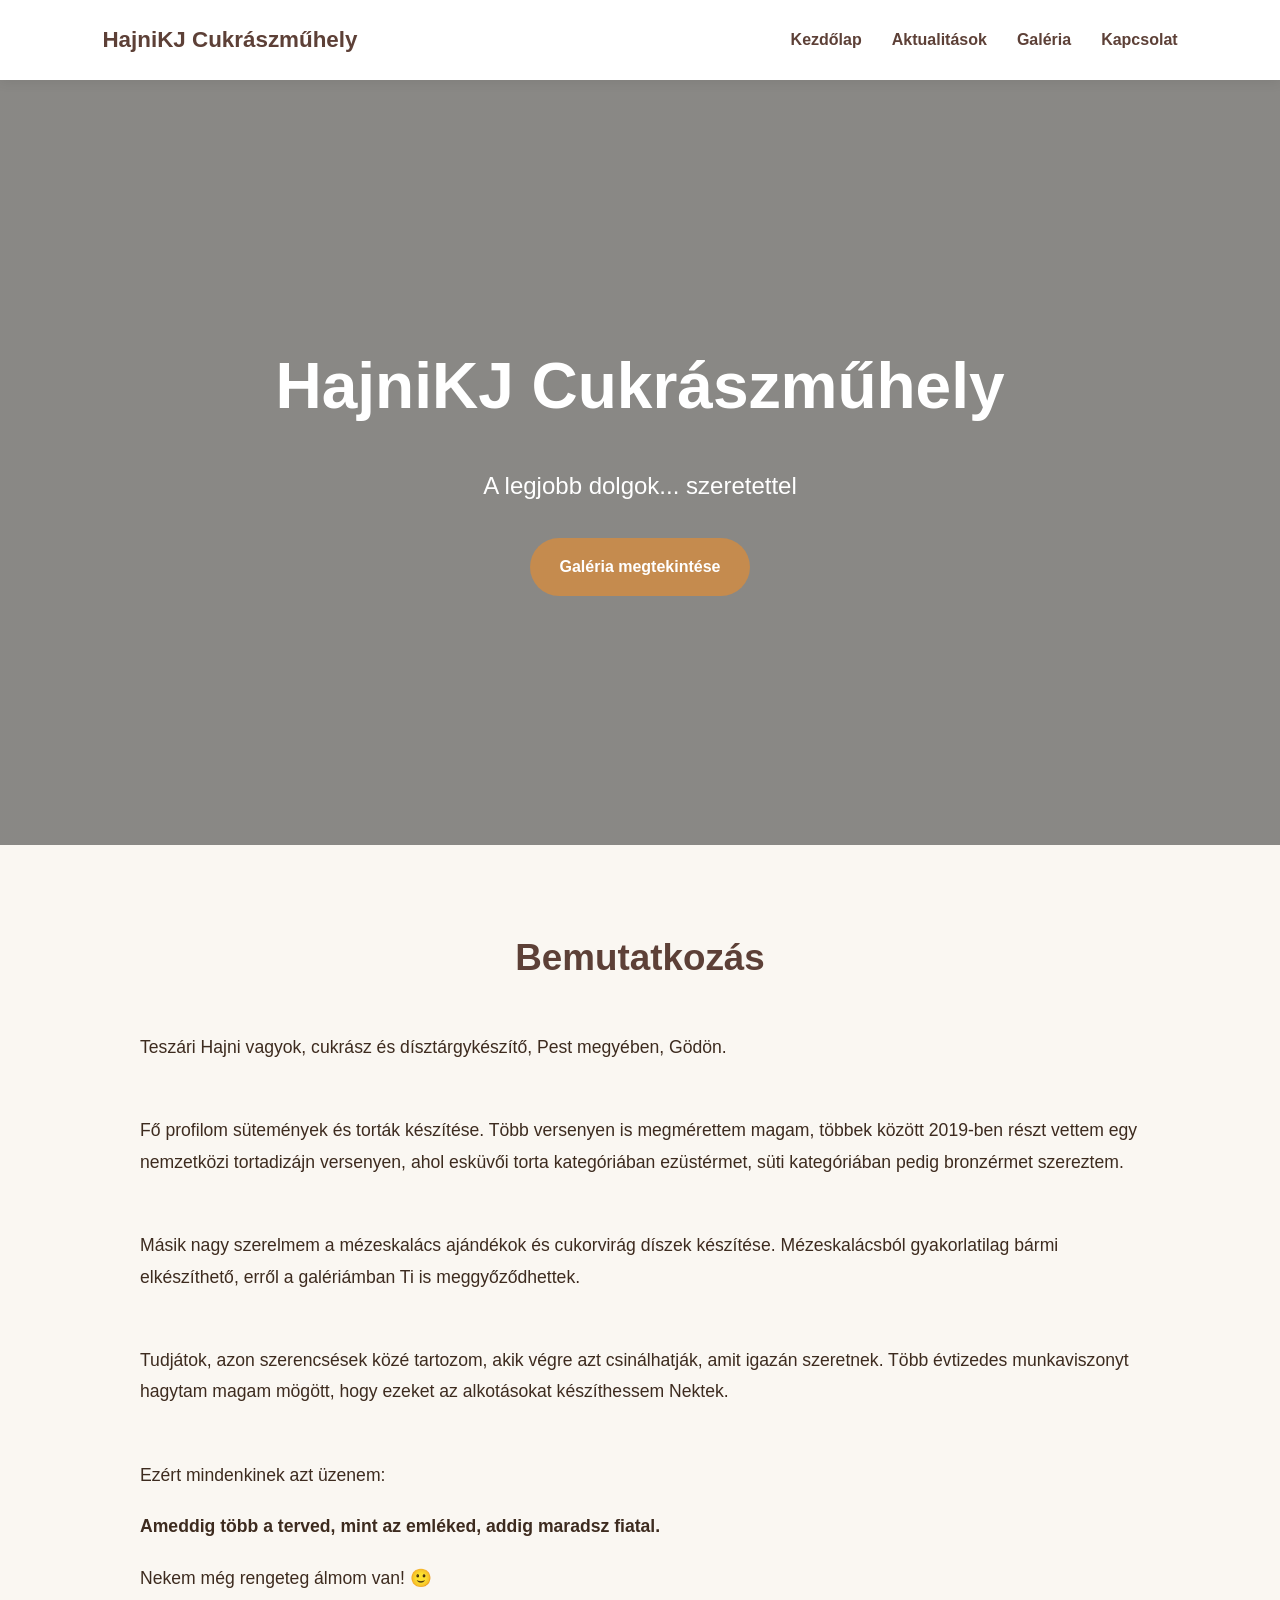
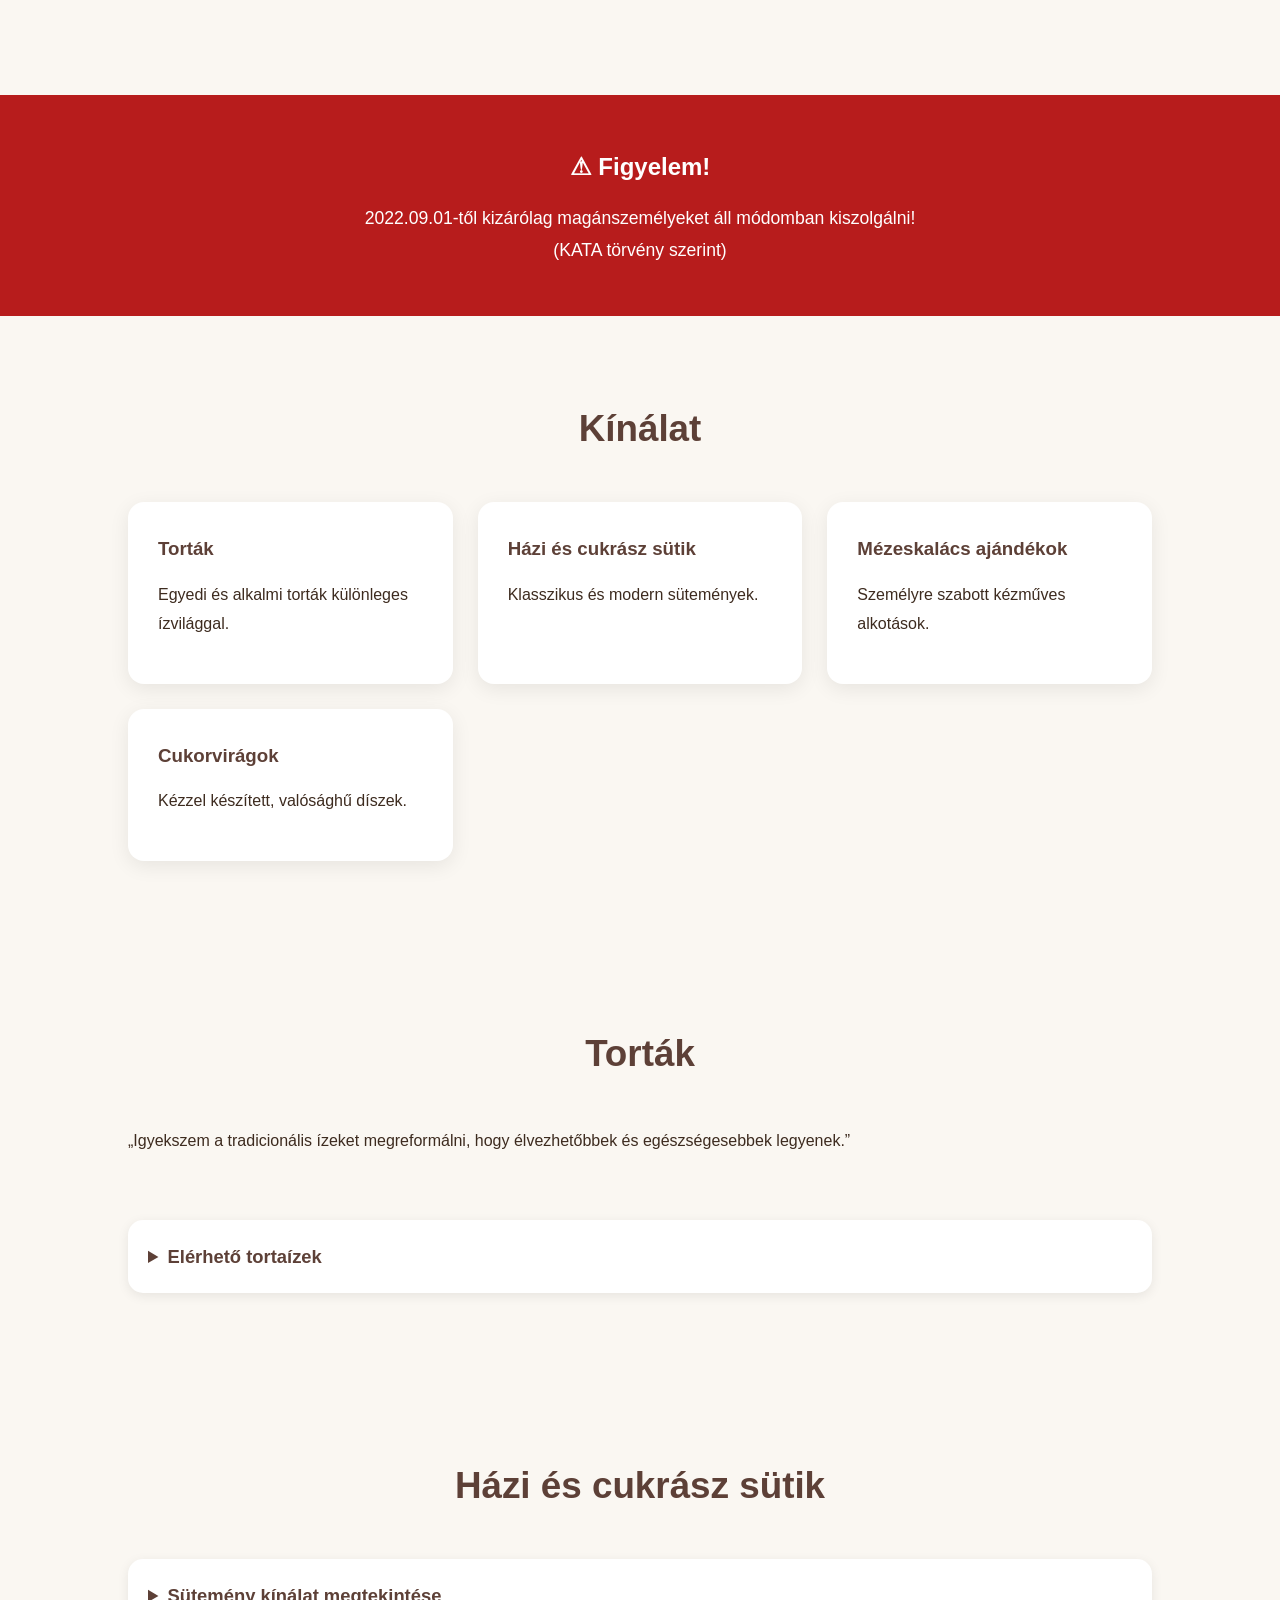
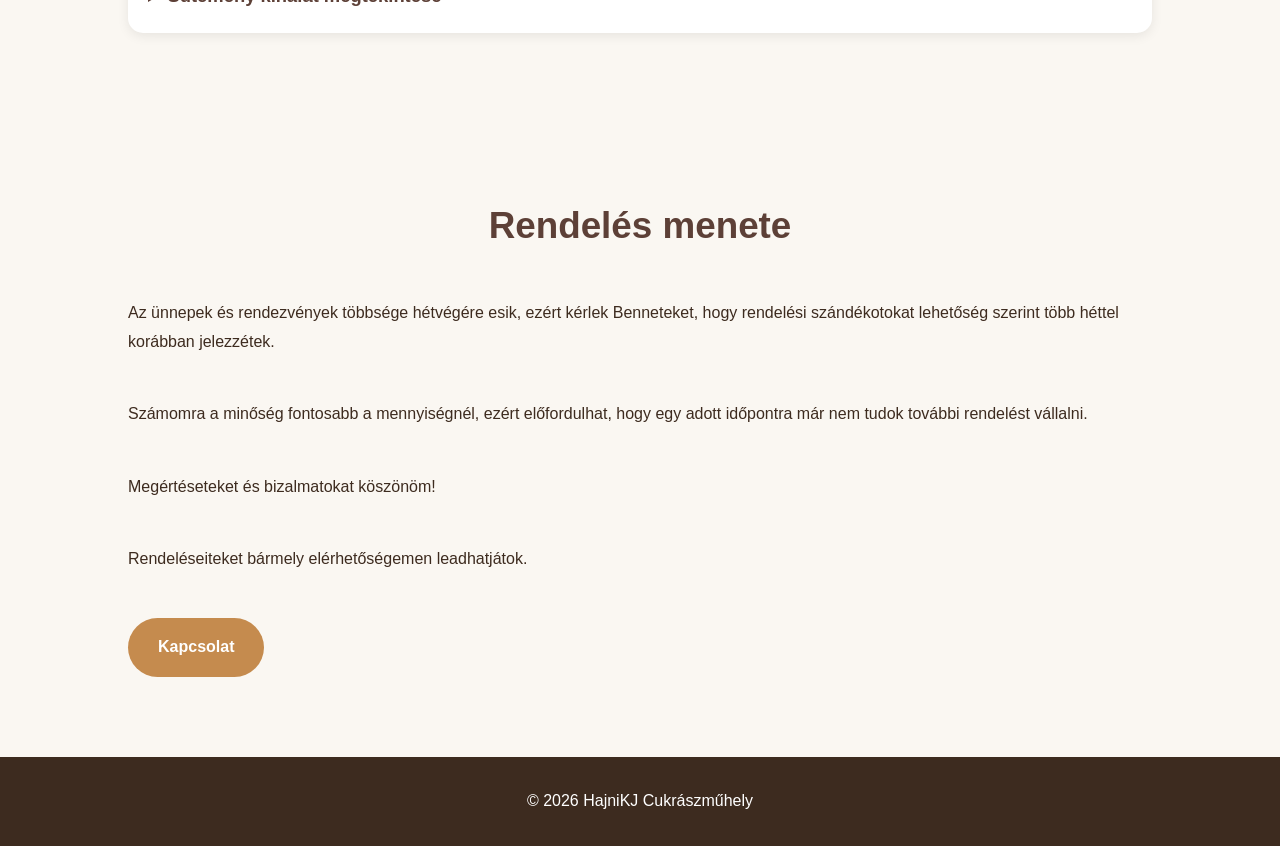
==== index.html @ 7b733319 "Skeleton for final page structure, with placeholders" ====
<!DOCTYPE html>
<html lang="hu">

<head>
    <meta charset="UTF-8">
    <meta name="viewport" content="width=device-width, initial-scale=1.0">

    <title>HajniKJ Cukrászműhely</title>

    <link rel="stylesheet" href="styles.css">
</head>

<body>

    <nav class="navbar">
        <div class="logo">
            HajniKJ Cukrászműhely
        </div>

        <ul>
            <li><a href="index.html">Kezdőlap</a></li>
            <li><a href="aktualitasok.html">Aktualitások</a></li>
            <li><a href="galeria.html">Galéria</a></li>
            <li><a href="kapcsolat.html">Kapcsolat</a></li>
        </ul>
    </nav>

    <header class="hero-header">
        <div class="hero">

            <h1>HajniKJ Cukrászműhely</h1>

            <p>
                A legjobb dolgok... szeretettel
            </p>

            <a class="button" href="galeria.html">
                Galéria megtekintése
            </a>

        </div>
    </header>

    <section class="section">

        <h2>Bemutatkozás</h2>

        <div class="about">

            <p>
                Teszári Hajni vagyok, cukrász és dísztárgykészítő, Pest megyében, Gödön.
            </p>

            <br>

            <p>
                Fő profilom sütemények és torták készítése. Több versenyen is megmérettem magam,
                többek között 2019-ben részt vettem egy nemzetközi tortadizájn versenyen,
                ahol esküvői torta kategóriában ezüstérmet, süti kategóriában pedig bronzérmet szereztem.
            </p>

            <br>

            <p>
                Másik nagy szerelmem a mézeskalács ajándékok és cukorvirág díszek készítése.
                Mézeskalácsból gyakorlatilag bármi elkészíthető,
                erről a galériámban Ti is meggyőződhettek.
            </p>

            <br>

            <p>
                Tudjátok, azon szerencsések közé tartozom,
                akik végre azt csinálhatják, amit igazán szeretnek.
                Több évtizedes munkaviszonyt hagytam magam mögött,
                hogy ezeket az alkotásokat készíthessem Nektek.
            </p>

            <br>

            <p>
                Ezért mindenkinek azt üzenem:
            </p>

            <p>
                <strong>
                    Ameddig több a terved, mint az emléked,
                    addig maradsz fiatal.
                </strong>
            </p>

            <p>
                Nekem még rengeteg álmom van! 🙂
            </p>

        </div>

    </section>

    <section class="warning-banner">

        <h2>⚠ Figyelem!</h2>

        <p>
            2022.09.01-től kizárólag magánszemélyeket áll módomban kiszolgálni!
        </p>

        <p>
            (KATA törvény szerint)
        </p>

    </section>

    <section class="section">

        <h2>Kínálat</h2>

        <div class="cards">

            <div class="card">
                <h3>Torták</h3>
                <p>
                    Egyedi és alkalmi torták különleges ízvilággal.
                </p>
            </div>

            <div class="card">
                <h3>Házi és cukrász sütik</h3>
                <p>
                    Klasszikus és modern sütemények.
                </p>
            </div>

            <div class="card">
                <h3>Mézeskalács ajándékok</h3>
                <p>
                    Személyre szabott kézműves alkotások.
                </p>
            </div>

            <div class="card">
                <h3>Cukorvirágok</h3>
                <p>
                    Kézzel készített, valósághű díszek.
                </p>
            </div>

        </div>

    </section>

    <section class="section">

        <h2>Torták</h2>

        <p>
            „Igyekszem a tradicionális ízeket megreformálni,
            hogy élvezhetőbbek és egészségesebbek legyenek.”
        </p>

        <br>

        <details>
            <summary><strong>Elérhető tortaízek</strong></summary>

            <ul>
                <li>Chilis csoki</li>
                <li>Csoki</li>
                <li>Dobos</li>
                <li>Eszterházy</li>
                <li>Fehércsokis meggyes</li>
                <li>Feketeerdő</li>
                <li>Gyümölcsös mascarponés</li>
                <li>Karamelles</li>
                <li>Kávé mousse</li>
                <li>Kinder</li>
                <li>Nutellás</li>
                <li>Oroszkrém</li>
                <li>Puncs</li>
                <li>Raffaello</li>
                <li>Rákóczi túrós</li>
                <li>Sacher</li>
                <li>Somlói</li>
                <li>Somlói revolúció</li>
                <li>Sós karamell</li>
                <li>Tiramisu</li>
                <li>Tiramlói</li>
                <li>Transzilvánia</li>
            </ul>

        </details>

    </section>

    <section class="section">

        <h2>Házi és cukrász sütik</h2>

        <details>

            <summary>
                <strong>Sütemény kínálat megtekintése</strong>
            </summary>

            <h3>Házi sütik</h3>

            <ul>
                <li>Almás pite (Gundel recept alapján)</li>
                <li>Antizserbó</li>
                <li>Dióhabos csiga</li>
                <li>Diós kosárka</li>
                <li>Diós linzer</li>
                <li>Habos-diós szelet</li>
                <li>Ischler</li>
                <li>Kókusz kocka</li>
                <li>Kókusztekercs</li>
                <li>Lajcsi szelet</li>
                <li>Lekváros tekercs</li>
                <li>Linzer hajócska</li>
                <li>London szelet</li>
                <li>Mézes krémes</li>
                <li>Mirinda szelet</li>
                <li>Non plus ultra</li>
                <li>Sajtkrémes fánkocska</li>
                <li>Sakk-matt</li>
                <li>Sós vágott apró sütemény</li>
                <li>Tiroli rétes</li>
                <li>Zserbó</li>
            </ul>

            <h3>Cukrász sütik</h3>

            <ul>
                <li>Citromos krémes</li>
                <li>Csoki mousse szelet</li>
                <li>Díjnyertes almás pite muffin</li>
                <li>Dupla csoki mousse</li>
                <li>Eckler fánk</li>
                <li>Epres krémes</li>
                <li>Eszterházy szelet</li>
                <li>Francia krémes</li>
                <li>Gyümölcsös pohárdesszert</li>
                <li>Hartyáni krémes</li>
                <li>Képviselő fánk</li>
                <li>Kinder tejszelet</li>
                <li>Macaron</li>
                <li>Málna krémes</li>
                <li>Marlenka</li>
                <li>Meggyes krémes</li>
                <li>Mézeskalács szelet</li>
                <li>Nagymama krémese</li>
                <li>Oroszkrém kocka</li>
                <li>Rákóczi szelet</li>
                <li>Rigó Jancsi</li>
                <li>Sacher szelet</li>
                <li>Somlói szelet</li>
                <li>Somlói revolúció</li>
                <li>Tiramisu szelet</li>
                <li>Tiramlói szelet</li>
                <li>Transzilvánia szelet</li>
            </ul>

        </details>

    </section>

    <section class="section">

        <h2>Rendelés menete</h2>

        <p>
            Az ünnepek és rendezvények többsége hétvégére esik,
            ezért kérlek Benneteket,
            hogy rendelési szándékotokat lehetőség szerint
            több héttel korábban jelezzétek.
        </p>

        <br>

        <p>
            Számomra a minőség fontosabb a mennyiségnél,
            ezért előfordulhat,
            hogy egy adott időpontra már nem tudok további rendelést vállalni.
        </p>

        <br>

        <p>
            Megértéseteket és bizalmatokat köszönöm!
        </p>

        <br>

        <p>
            Rendeléseiteket bármely elérhetőségemen leadhatjátok.
        </p>

        <br>

        <a class="button" href="kapcsolat.html">
            Kapcsolat
        </a>

    </section>

    <footer>

        © 2026 HajniKJ Cukrászműhely

    </footer>

</body>

</html>
---- styles.css ----
*
{
    margin: 0;
    padding: 0;
    box-sizing: border-box;
}

html
{
    scroll-behavior: smooth;
}

body
{
    font-family: "Segoe UI", sans-serif;
    background: #faf7f2;
    color: #3d2b1f;
    line-height: 1.8;
}

/* -------------------- */
/* NAVBAR */
/* -------------------- */

.navbar
{
    position: sticky;
    top: 0;
    z-index: 1000;

    display: flex;
    justify-content: space-between;
    align-items: center;

    padding: 20px 8%;

    background: rgba(255,255,255,0.97);

    backdrop-filter: blur(8px);

    box-shadow: 0 2px 12px rgba(0,0,0,0.08);
}

.logo
{
    font-size: 1.4rem;
    font-weight: 700;
    color: #5d4037;
}

.navbar ul
{
    display: flex;
    gap: 30px;

    list-style: none;
}

.navbar a
{
    text-decoration: none;
    color: #5d4037;
    font-weight: 600;

    transition: 0.2s;
}

.navbar a:hover
{
    color: #c58b4e;
}

/* -------------------- */
/* HERO */
/* -------------------- */

.hero-header
{
    min-height: 85vh;

    background:
        linear-gradient(
            rgba(0,0,0,.45),
            rgba(0,0,0,.45)
        ),
        url("https://images.unsplash.com/photo-1578985545062-69928b1d9587?q=80&w=1800");

    background-size: cover;
    background-position: center;

    display: flex;
    justify-content: center;
    align-items: center;

    text-align: center;
}

.hero
{
    color: white;
    padding: 30px;
}

.hero h1
{
    font-size: 4rem;
    margin-bottom: 20px;
}

.hero p
{
    font-size: 1.5rem;
    margin-bottom: 30px;
}

/* -------------------- */
/* BUTTONS */
/* -------------------- */

.button
{
    display: inline-block;

    padding: 15px 30px;

    border-radius: 999px;

    background: #c58b4e;

    color: white;
    text-decoration: none;
    font-weight: 600;

    transition: .25s;
}

.button:hover
{
    background: #a66f38;
    transform: translateY(-2px);
}

/* -------------------- */
/* SECTIONS */
/* -------------------- */

.section
{
    padding: 80px 10%;
}

.section h2
{
    text-align: center;

    margin-bottom: 40px;

    color: #5d4037;

    font-size: 2.3rem;
}

.section p
{
    margin-bottom: 15px;
}

/* -------------------- */
/* ABOUT */
/* -------------------- */

.about
{
    max-width: 1000px;
    margin: auto;
    font-size: 1.1rem;
}

.about p
{
    margin-bottom: 20px;
}

/* -------------------- */
/* WARNING BANNER */
/* -------------------- */

.warning-banner
{
    background: #b71c1c;
    color: white;

    text-align: center;

    padding: 50px 20px;
}

.warning-banner h2
{
    color: white;
    margin-bottom: 15px;
}

.warning-banner p
{
    font-size: 1.1rem;
}

/* -------------------- */
/* CARDS */
/* -------------------- */

.cards
{
    display: grid;

    grid-template-columns:
        repeat(auto-fit, minmax(250px,1fr));

    gap: 25px;
}

.card
{
    background: white;

    padding: 30px;

    border-radius: 16px;

    box-shadow:
        0 5px 20px rgba(0,0,0,.08);

    transition: .25s;
}

.card:hover
{
    transform: translateY(-5px);
}

.card h3
{
    margin-bottom: 15px;
    color: #5d4037;
}

/* -------------------- */
/* DETAILS */
/* -------------------- */

details
{
    background: white;

    border-radius: 15px;

    padding: 20px;

    margin-top: 20px;

    box-shadow:
        0 3px 12px rgba(0,0,0,.08);
}

summary
{
    cursor: pointer;

    font-size: 1.15rem;
    font-weight: bold;

    color: #5d4037;
}

details ul
{
    margin-top: 20px;
    padding-left: 25px;
}

details h3
{
    margin-top: 25px;
    margin-bottom: 15px;
}

/* -------------------- */
/* GALLERY */
/* -------------------- */

.gallery
{
    display: grid;

    grid-template-columns:
        repeat(auto-fit,minmax(300px,1fr));

    gap: 25px;
}

.gallery img
{
    width: 100%;
    height: 300px;

    object-fit: cover;

    border-radius: 16px;

    transition: .3s;

    box-shadow:
        0 4px 15px rgba(0,0,0,.08);
}

.gallery img:hover
{
    transform: scale(1.03);
}

/* -------------------- */
/* BLOG */
/* -------------------- */

.news-card
{
    background: white;

    border-radius: 18px;

    overflow: hidden;

    margin-bottom: 50px;

    box-shadow:
        0 4px 15px rgba(0,0,0,.08);
}

.news-card img
{
    width: 100%;
    height: 350px;

    object-fit: cover;
}

.news-card h2
{
    padding: 25px 25px 10px;
    margin: 0;
    text-align: left;
}

.news-card p
{
    padding: 0 25px 25px;
}

/* -------------------- */
/* CONTACT PAGE */
/* -------------------- */

.contact-wrapper
{
    max-width: 1000px;
    margin: auto;
}

.contact-info
{
    text-align: center;
    margin-bottom: 50px;
}

.contact-info p
{
    margin-bottom: 10px;
}

.contact-info a
{
    color: #5d4037;
    text-decoration: none;
}

.contact-info a:hover
{
    color: #c58b4e;
}

form
{
    background: white;

    padding: 40px;

    border-radius: 18px;

    box-shadow:
        0 5px 20px rgba(0,0,0,.08);
}

input,
textarea,
select
{
    width: 100%;

    padding: 15px;

    margin-bottom: 15px;

    border: 1px solid #ddd;

    border-radius: 10px;

    font-size: 1rem;
}

textarea
{
    resize: vertical;
}

button
{
    border: none;

    background: #c58b4e;

    color: white;

    padding: 15px 30px;

    border-radius: 999px;

    font-size: 1rem;

    cursor: pointer;

    transition: .25s;
}

button:hover
{
    background: #a66f38;
}

/* -------------------- */
/* FOOTER */
/* -------------------- */

footer
{
    background: #3d2b1f;

    color: white;

    text-align: center;

    padding: 30px;
}

/* -------------------- */
/* MOBILE */
/* -------------------- */

@media (max-width: 768px)
{
    .navbar
    {
        flex-direction: column;
        gap: 15px;
    }

    .navbar ul
    {
        flex-wrap: wrap;
        justify-content: center;
        gap: 15px;
    }

    .hero h1
    {
        font-size: 2.4rem;
    }

    .hero p
    {
        font-size: 1.1rem;
    }

    .section
    {
        padding: 60px 6%;
    }

    form
    {
        padding: 25px;
    }
}

/* -------------------- */
/* PAGE HEADER */
/* -------------------- */

.page-header
{
    height: 40vh;

    background:
        linear-gradient(
            rgba(0,0,0,.45),
            rgba(0,0,0,.45)
        ),
        url("https://images.unsplash.com/photo-1551024601-bec78aea704b?q=80&w=1600");

    background-size: cover;
    background-position: center;

    display: flex;
    justify-content: center;
    align-items: center;

    text-align: center;
}

.page-header-content
{
    color: white;
}

.page-header-content h1
{
    font-size: 3rem;
    margin-bottom: 15px;
}

/* -------------------- */
/* NEWS CONTENT */
/* -------------------- */

.news-content
{
    padding: 30px;
}

.news-content h2
{
    text-align: left;
    margin-bottom: 20px;
}

/* -------------------- */
/* SEASON GALLERY */
/* -------------------- */

.season-gallery
{
    display: grid;

    grid-template-columns:
        repeat(auto-fit,minmax(220px,1fr));

    gap: 15px;

    margin-top: 25px;
}

.season-gallery img
{
    width: 100%;
    height: 220px;

    object-fit: cover;

    border-radius: 12px;

    transition: .3s;
}

.season-gallery img:hover
{
    transform: scale(1.03);
}

/* -------------------- */
/* GALLERY PAGE */
/* -------------------- */

.gallery-intro
{
    max-width: 900px;
    margin: auto;
    text-align: center;
    font-size: 1.1rem;
}

.gallery-grid
{
    display: grid;

    grid-template-columns:
        repeat(auto-fit,minmax(280px,1fr));

    gap: 20px;
}

.gallery-grid img
{
    width: 100%;
    aspect-ratio: 1;

    object-fit: cover;

    border-radius: 16px;

    cursor: pointer;

    transition: .3s;

    box-shadow:
        0 4px 15px rgba(0,0,0,.08);
}

.gallery-grid img:hover
{
    transform: scale(1.03);
}
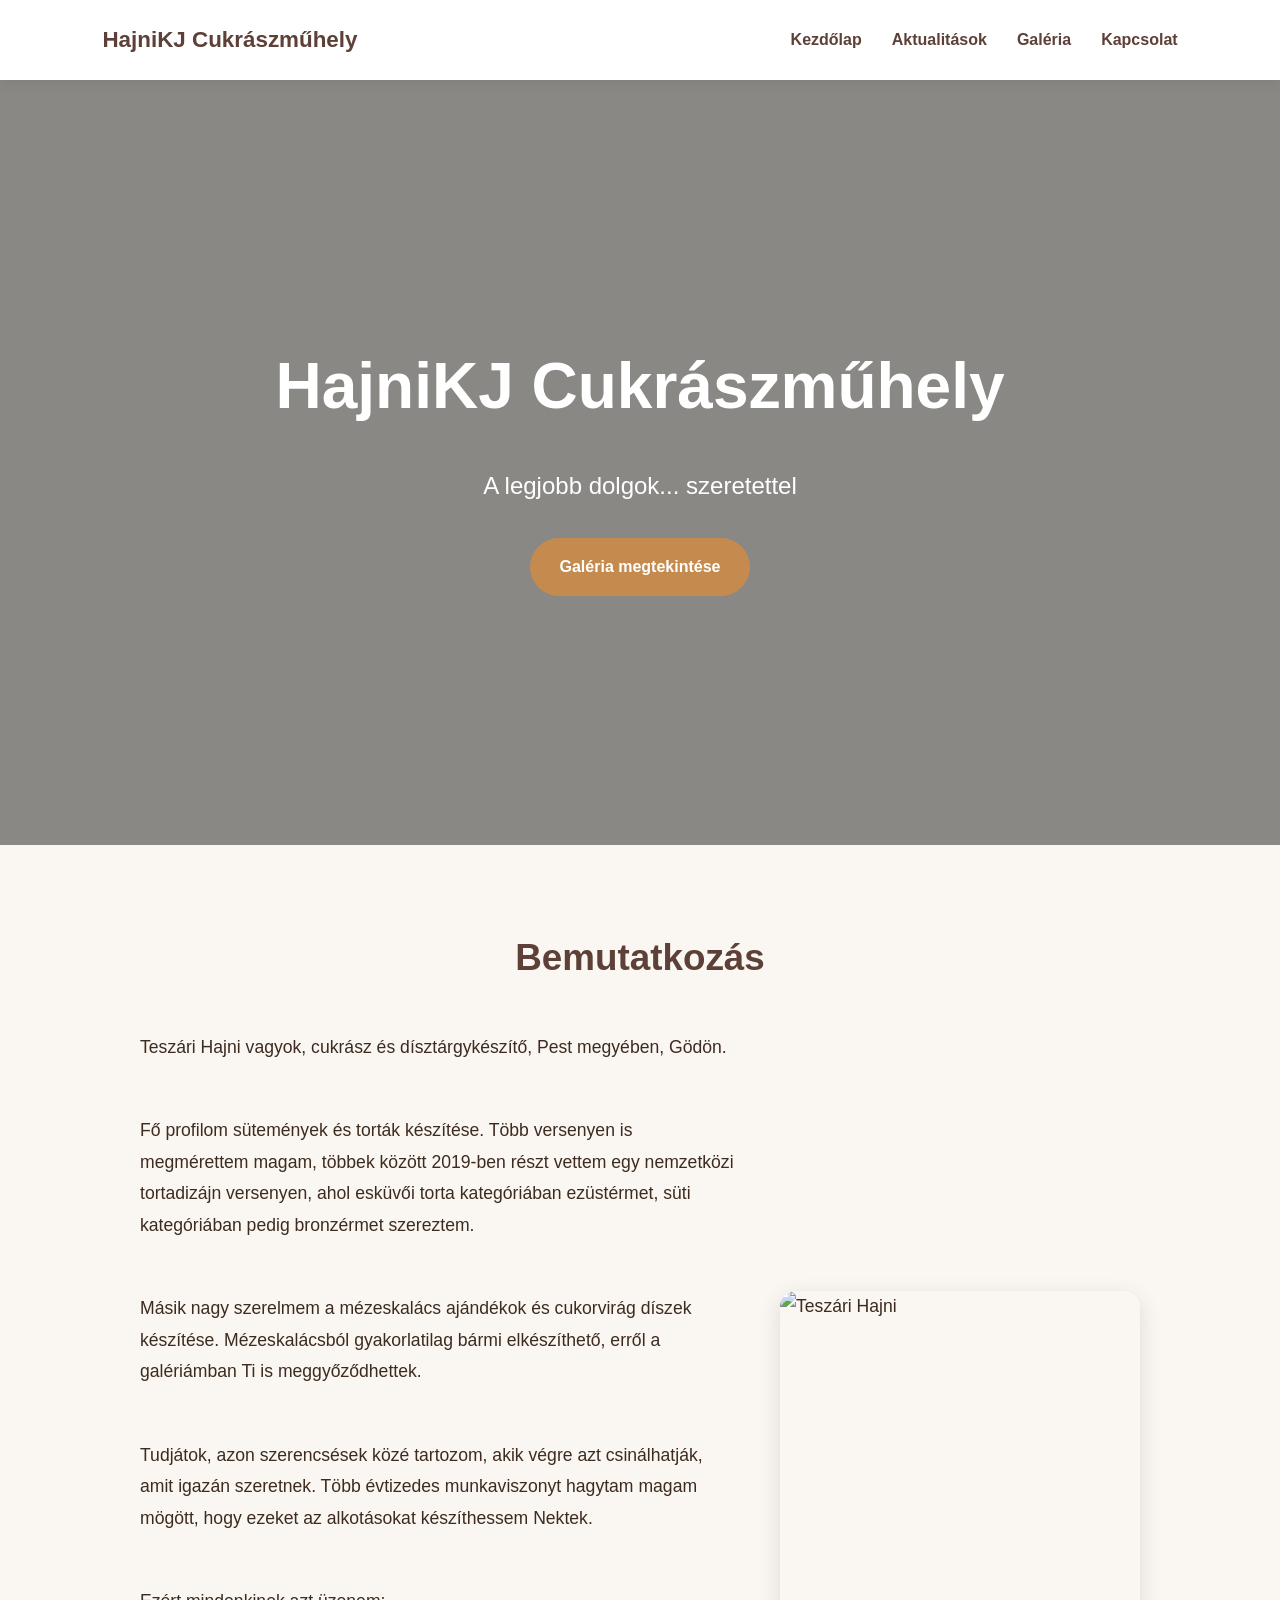
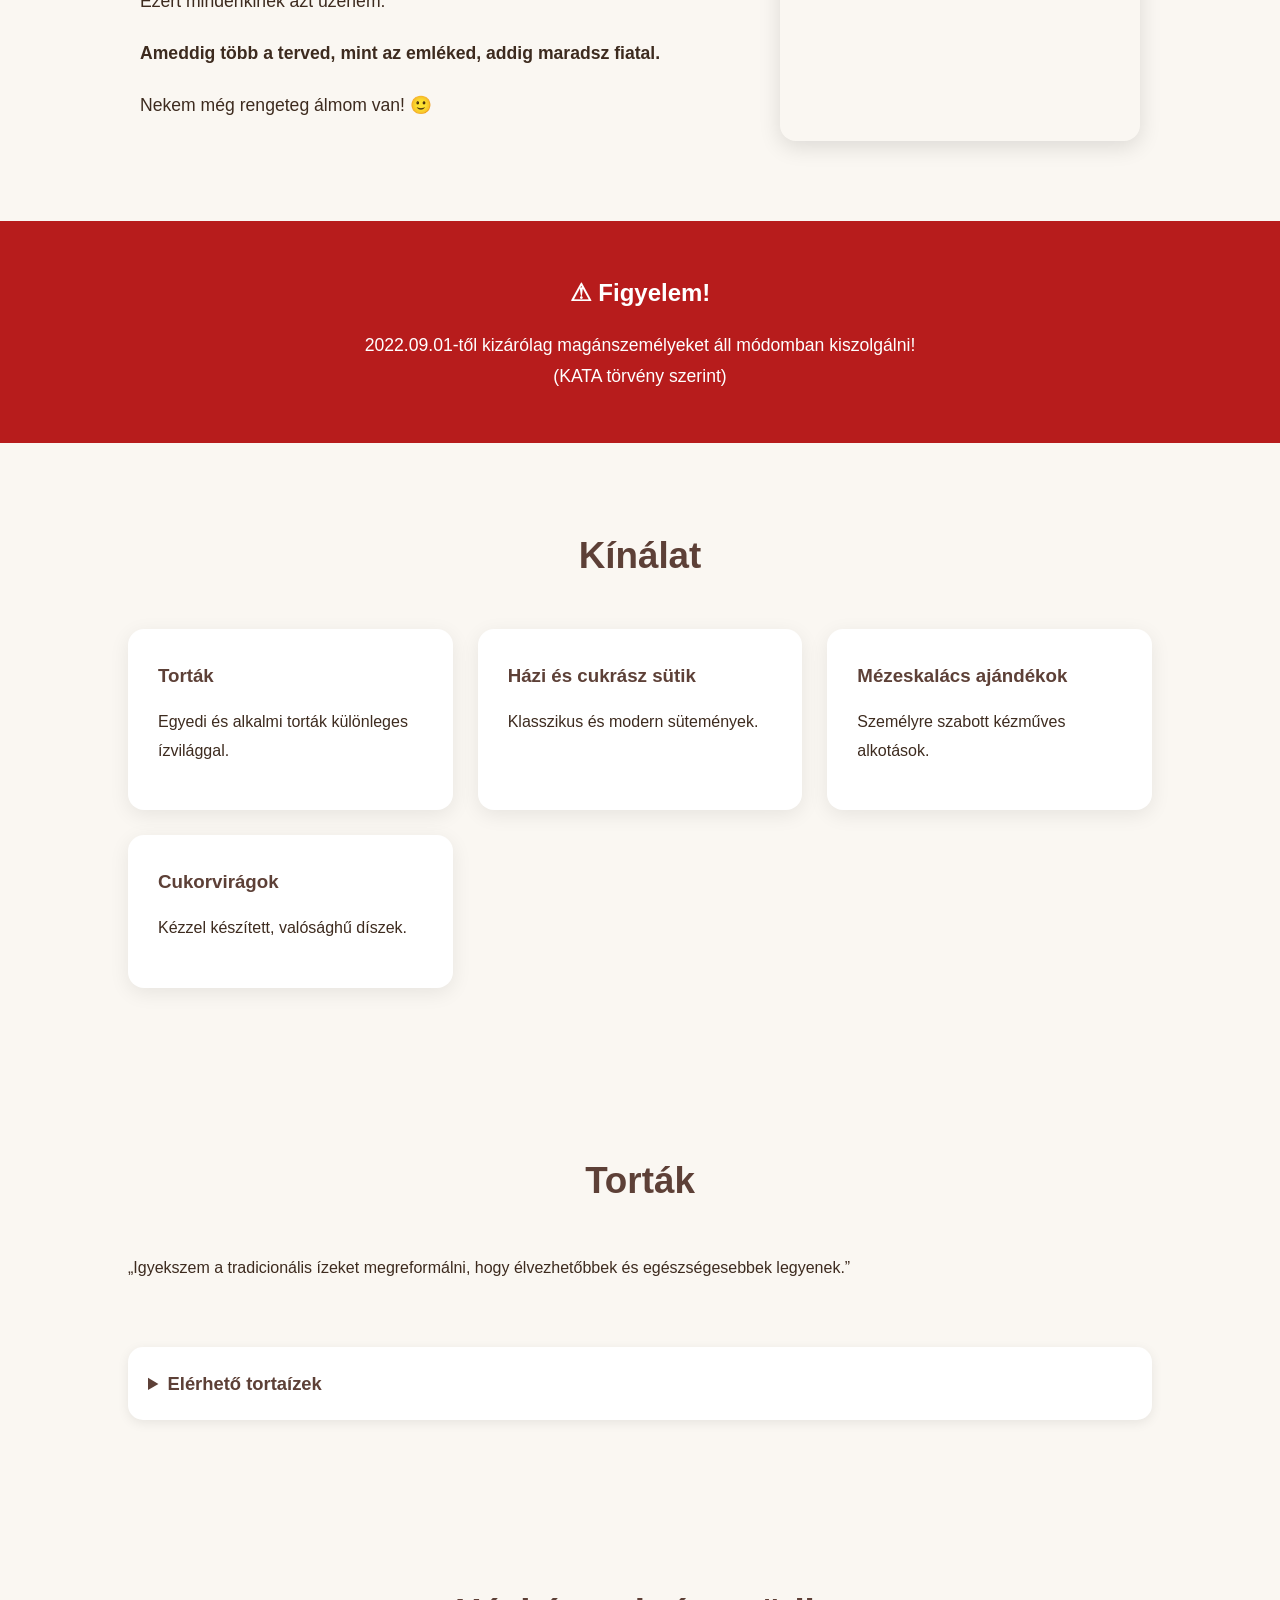
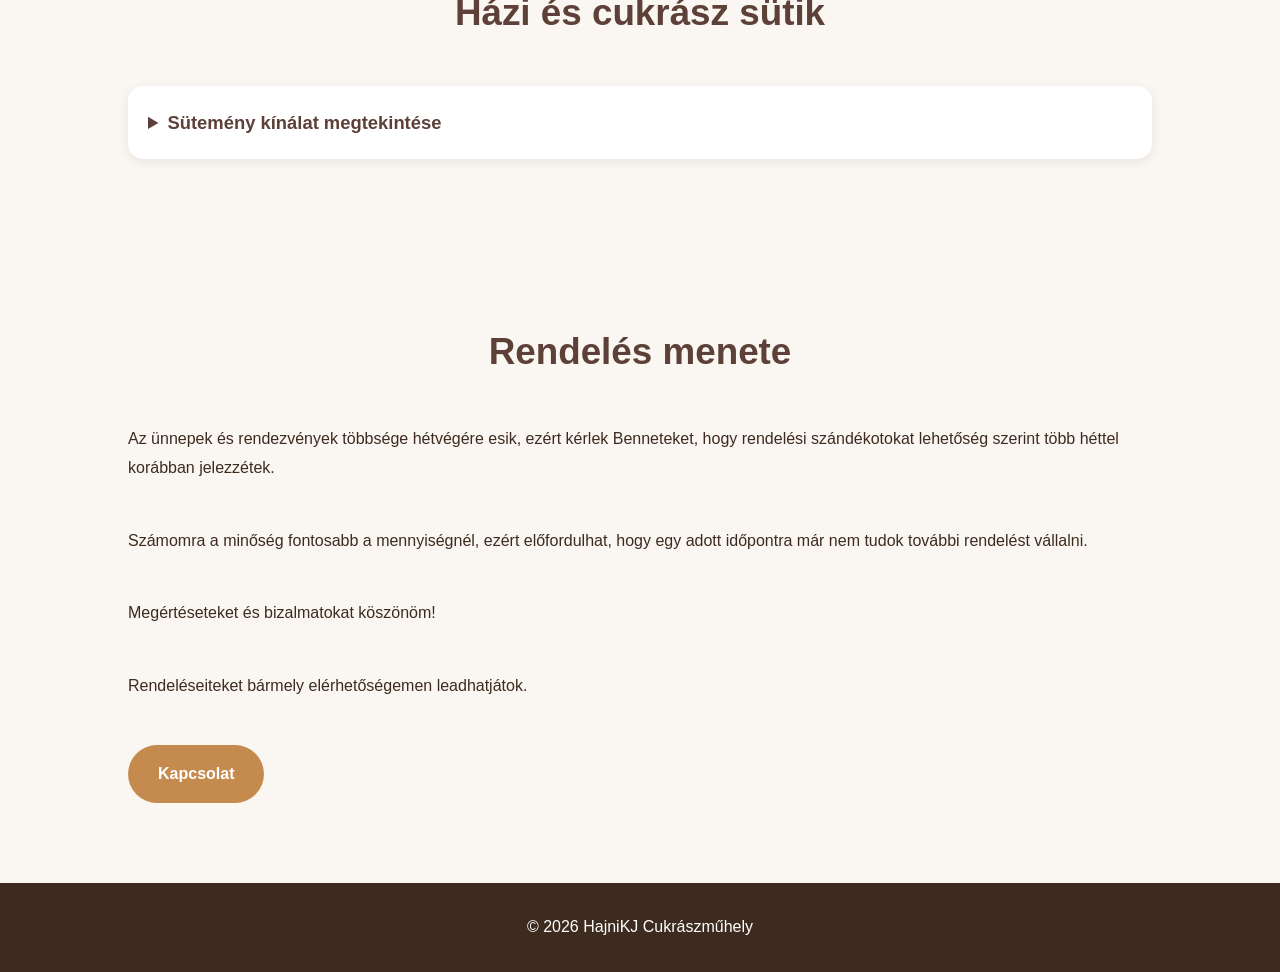
==== commit d217c04b: "Updated gallery logic: now images are being filled up from pre-generated image DB" ====
--- a/index.html
+++ b/index.html
@@ -45,7 +45,9 @@
 
         <h2>Bemutatkozás</h2>
 
-        <div class="about">
+        <div class="about about-with-image">
+
+            <div class="about-text">
 
             <p>
                 Teszári Hajni vagyok, cukrász és dísztárgykészítő, Pest megyében, Gödön.
@@ -92,6 +94,14 @@
             <p>
                 Nekem még rengeteg álmom van! 🙂
             </p>
+
+            </div>
+
+            <img
+                class="about-profile"
+                src="images/assets/profile.jpg"
+                alt="Teszári Hajni"
+            >
 
         </div>
 
@@ -311,4 +321,4 @@
 
 </body>
 
-</html>+</html>
--- a/styles.css
+++ b/styles.css
@@ -181,6 +181,27 @@
     margin-bottom: 20px;
 }
 
+.about-with-image
+{
+    display: grid;
+    grid-template-columns: minmax(0,1fr) minmax(260px,360px);
+    align-items: end;
+    gap: 40px;
+}
+
+.about-profile
+{
+    width: 100%;
+    aspect-ratio: 4 / 5;
+
+    object-fit: cover;
+
+    border-radius: 16px;
+
+    box-shadow:
+        0 6px 22px rgba(0,0,0,.12);
+}
+
 /* -------------------- */
 /* WARNING BANNER */
 /* -------------------- */
@@ -499,6 +520,18 @@
     form
     {
         padding: 25px;
+    }
+
+    .about-with-image
+    {
+        grid-template-columns: 1fr;
+        gap: 25px;
+    }
+
+    .about-profile
+    {
+        max-width: 420px;
+        margin: auto;
     }
 }
 
